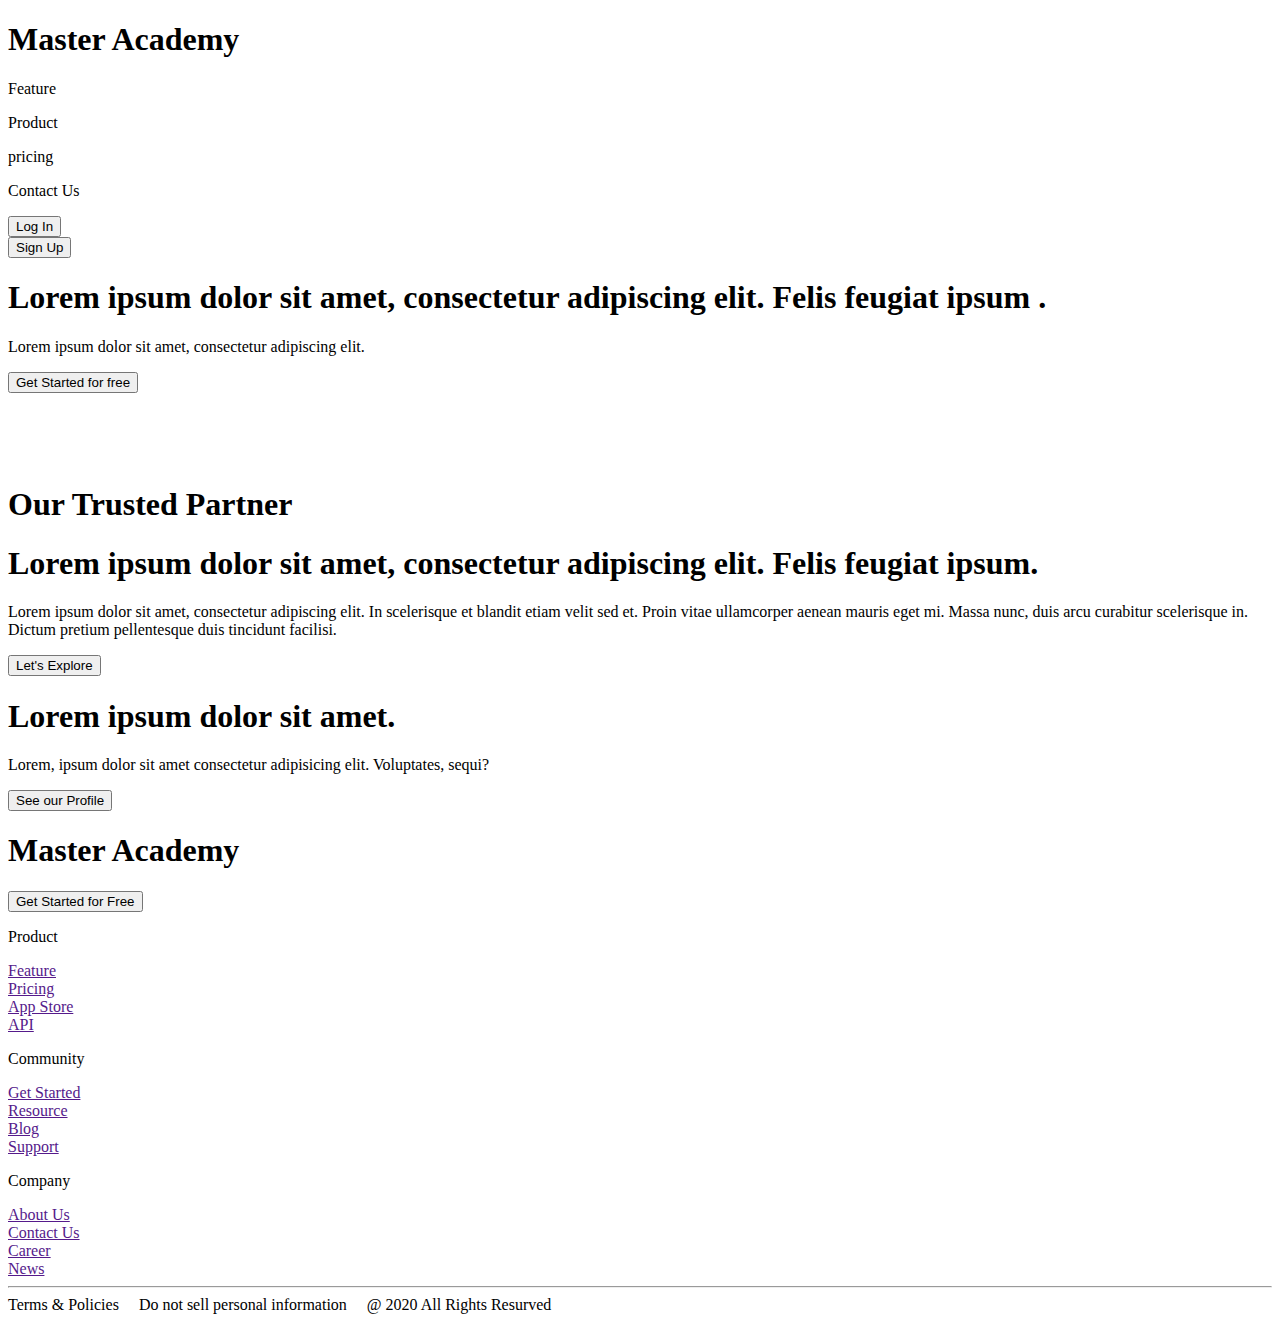
==== lecture_22/index.html @ a1f2fa11 "html file" ====
<!DOCTYPE html>
<html lang="en">
<head>
    <meta charset="UTF-8">
    <meta http-equiv="X-UA-Compatible" content="IE=edge">
    <meta name="viewport" content="width=device-width, initial-scale=1.0">
    <title>Document</title>
    <link rel="stylesheet" href="css/style.css" type="text/css">
    <link href="https://fonts.googleapis.com/css?family=Poppins:100,100italic,200,200italic,300,300italic,regular,italic,500,500italic,600,600italic,700,700italic,800,800italic,900,900italic" rel="stylesheet" />
</head>
<body>
    <div class="container">
        <header>
            <div class="wrap">
                <div class="logo">
                <h1>Master Academy</h1>
                </div>

                <div class="menu">
                    <div class="feature">
                        <p>Feature</p>
                    </div>
                    <div class="product">
                        <p>Product</p>
                    </div>
                    <div class="pricing">
                        <p>pricing</p>
                    </div>
                    <div class="contact">
                        <p>Contact Us</p>
                    </div>
                </div>

                <div class="btn-part">
                    <div class="login">
                        <button class="login-btn">Log In</button>
                    </div>
                    <div class="signup">
                        <button class="signup-btn">Sign Up</button>
                    </div>
                </div>
            </div>
        </header>

        <!-- below header -->

        <section class="one">
            <div class="left-part">
                <div class="head-text">
                <h1>Lorem ipsum dolor sit amet, consectetur adipiscing elit. Felis feugiat ipsum . </h1>
                </div>
                    <div class="block-text">
                     <p>Lorem ipsum dolor sit amet, consectetur adipiscing elit. </p>
                 </div>
                <div class="btn">
                    <button class="start-btn">Get Started for free</button>
                </div>            
            </div>

            <div class="right-part">
                <div class="img">
                
                </div>
            </div>

        </section>

        <!-- partner section -->

        <section class="two">
            <div class="logo-img">
                <div class="logo-one">
                    <img src="img/logo1.jpg" alt="">
                </div>
                <div class="logo-two">
                    <img src="img/logo2.jpg" alt="">
                </div>
                <div class="logo-three">
                    <img src="img/logo3.jpg" alt="">
                </div>
                <div class="logo-four">
                    <img src="img/logo4.jpg" alt="">
                </div>
            </div>
            <div class="partner">
                <h1>Our Trusted Partner</h1>
            </div>
        </section>

        <!--- section three-->
        <section class="three">
            <div class="left-part">
                <div class="bg-img">
                
                </div>
            </div>
            <div class="right-part">
                <div class="head-text">
                    <h1>Lorem ipsum dolor sit amet, consectetur adipiscing elit. Felis feugiat ipsum.</h1>
                </div>
                <div class="block-text">
                    <p>Lorem ipsum dolor sit amet, consectetur adipiscing elit. In scelerisque et blandit etiam velit sed et. Proin vitae ullamcorper aenean mauris eget mi. Massa nunc, duis arcu curabitur scelerisque in. Dictum pretium pellentesque duis tincidunt facilisi.</p>
                </div>
                <div class="btn">
                    <button class="explore">Let's Explore</button>
                </div>
            </div>
        </section>

        <!-- section four -->
        <section class="four">
            <div class="bg-img">
                <div class="overlay">
                    <div class="wrap">
                        <div class="head-text">
                            <h1>Lorem ipsum dolor sit amet.</h1>
                        </div>
                        <div class="block-text">
                            <p>Lorem, ipsum dolor sit amet consectetur adipisicing elit. Voluptates, sequi?</p>
                        </div>
                        <div class="btn">
                            <button class="explore">See our Profile</button>
                        </div>
                    </div>
                </div>
            </div>
        </section>

        <!-- footer -->
        <footer>
            <div class="part-one">
                <div class="left-part">
                    <div class="logo">
                        <h1>Master Academy</h1>
                    </div>
                    <div class="btn">
                        <button class="start-btn">Get Started for Free</button>
                    </div>
                </div>
                <div class="right-part">
                    <div class="product-menu">
                        <div class="head-menu">
                            <p>Product</p>
                        </div>
                        <a href="">Feature</a><br>
                        <a href="">Pricing</a><br>
                        <a href="">App Store</a><br>
                        <a href="">API</a><br>
                    </div>
                    <div class="community-menu">
                        <div class="head-menu">
                            <p>Community</p>
                        </div>
                        <a href="">Get Started</a><br>
                        <a href="">Resource</a><br>
                        <a href="">Blog</a><br>
                        <a href="">Support</a><br>
                    </div>
                    <div class="company-menu">
                        <div class="head-menu">
                            <p>Company</p>
                        </div>
                        <a href="">About Us</a><br>
                        <a href="">Contact Us</a><br>
                        <a href="">Career</a><br>
                        <a href="">News</a><br>
                    </div>
                </div>
            </div>
            <hr>
            <div class="condition">                
                <span>Terms & Policies</span> &nbsp; &nbsp;
                <span>Do not sell personal information</span> &nbsp; &nbsp;
                <span>@ 2020 All Rights Resurved</span>&nbsp
            </div>
        </footer>
    </div>
</body>
</html>
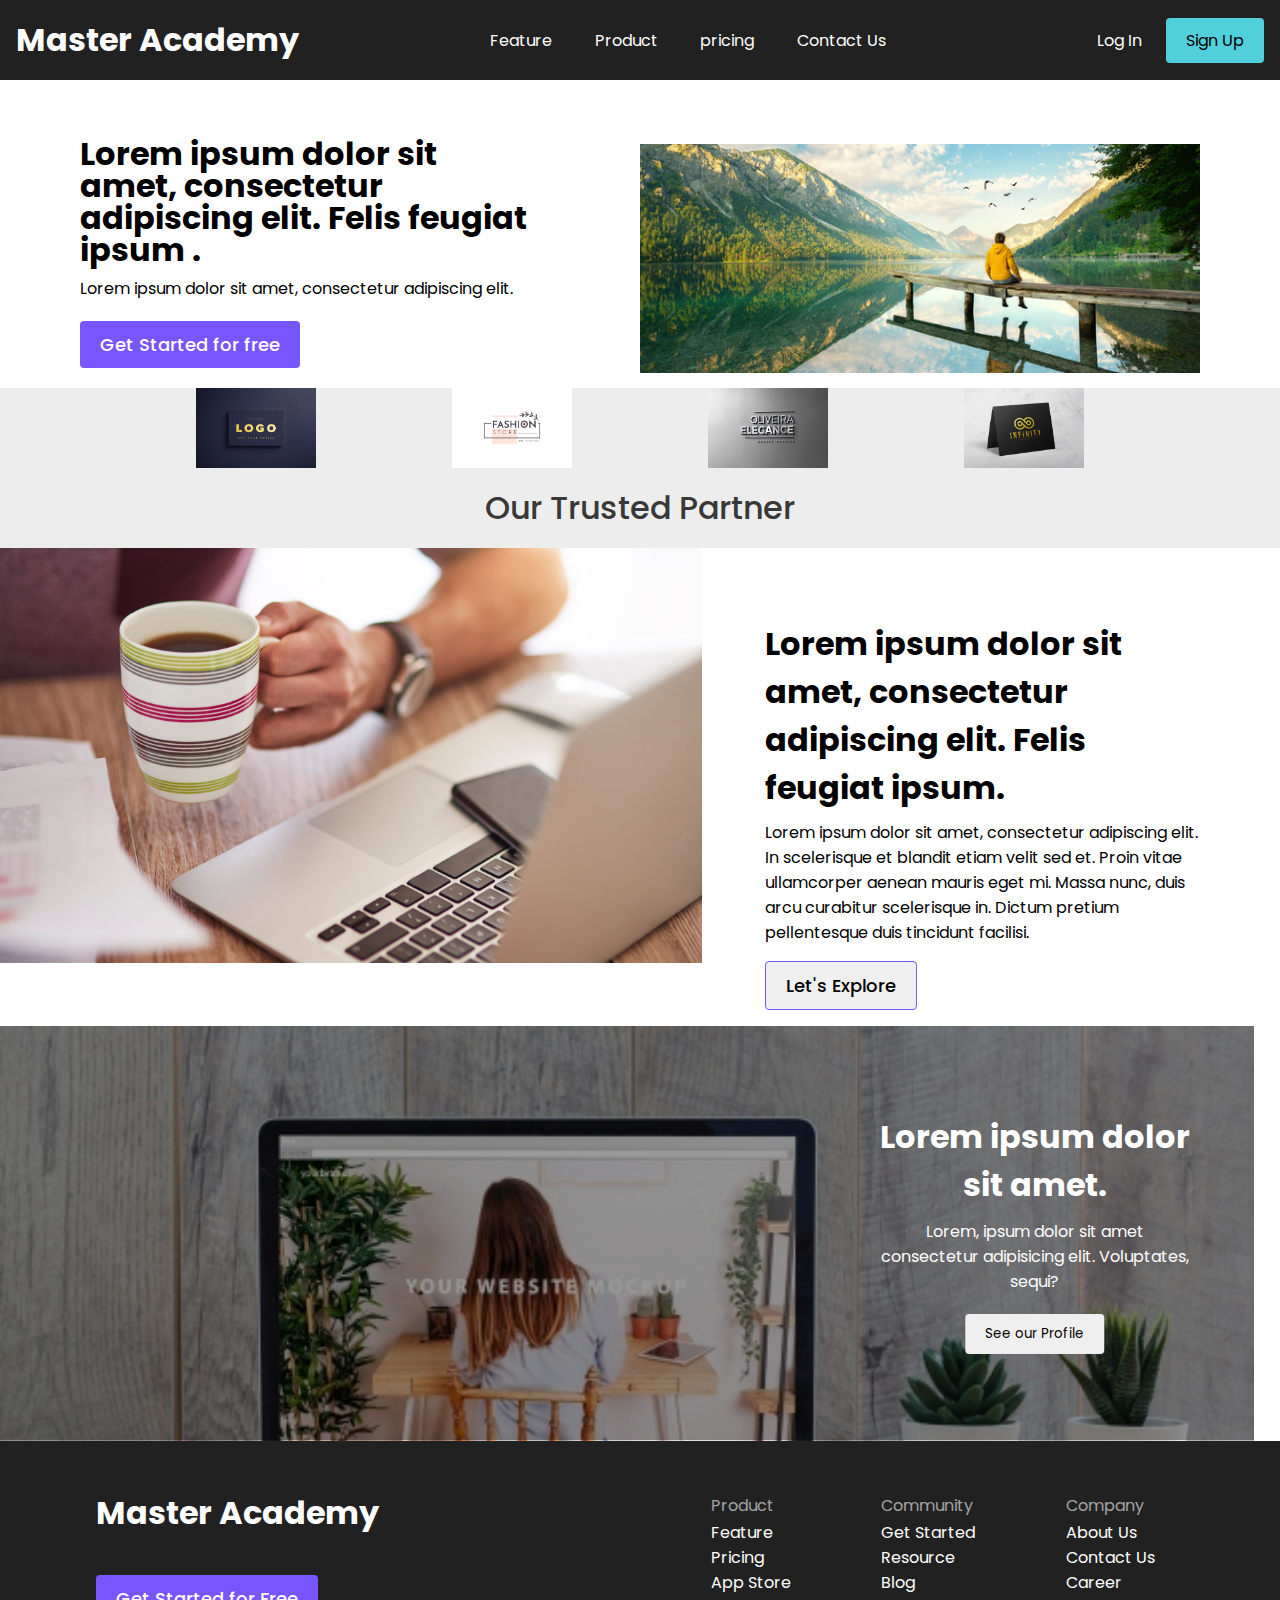
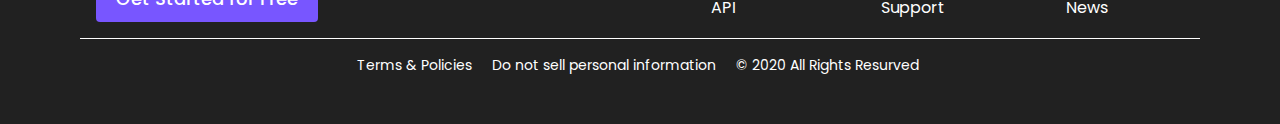
==== commit 0efd1c48: "lecture 22 index page update" ====
--- a/lecture_22/index.html
+++ b/lecture_22/index.html
@@ -4,7 +4,7 @@
     <meta charset="UTF-8">
     <meta http-equiv="X-UA-Compatible" content="IE=edge">
     <meta name="viewport" content="width=device-width, initial-scale=1.0">
-    <title>Document</title>
+    <title>Master Academy</title>
     <link rel="stylesheet" href="css/style.css" type="text/css">
     <link href="https://fonts.googleapis.com/css?family=Poppins:100,100italic,200,200italic,300,300italic,regular,italic,500,500italic,600,600italic,700,700italic,800,800italic,900,900italic" rel="stylesheet" />
 </head>
@@ -171,7 +171,7 @@
             <div class="condition">                
                 <span>Terms & Policies</span> &nbsp; &nbsp;
                 <span>Do not sell personal information</span> &nbsp; &nbsp;
-                <span>@ 2020 All Rights Resurved</span>&nbsp
+                <span>&copy 2020 All Rights Resurved</span>&nbsp
             </div>
         </footer>
     </div>
--- a/lecture_22/css/style.css
+++ b/lecture_22/css/style.css
@@ -0,0 +1,242 @@
+* {
+    margin: 0;
+    padding: 0;
+    box-sizing: border-box;
+    font-family: "poppins", sans-serif;
+}
+
+button {
+    border: none;
+    outline: none;
+    padding: 10px 20px;
+    border-radius: 4px;
+    cursor: pointer;
+    transition: 0.3s;
+}
+
+.start-btn {
+    background-color: #7856FF;
+    color: #fff;
+    font-size: 18px;
+    font-weight: 500;
+}
+
+header {
+    background-color: #212121;
+    color: #fff;
+    padding: 1em 1em;
+    width: 100%;
+    position: fixed;
+    z-index: 99999;
+}
+
+header .wrap {
+    display: grid;
+    grid-template-columns: auto auto auto;
+    align-items: center;
+}
+
+header .menu {
+    display: grid;
+    grid-template-columns: auto auto auto auto;
+    justify-items: center;
+}
+
+header .btn-part {
+    justify-self: flex-end;
+}
+
+header .btn-part div {
+    display: inline;
+}
+
+header .btn-part .login-btn {
+    background-color: transparent;
+    color: #fff;
+    font-size: 16px
+}
+
+header .btn-part .signup-btn {
+    background-color: #51CFDB;
+    color: #000;
+    font-size: 16px;
+}
+
+section.one {
+    padding-top: 5em;
+    display: grid;
+    grid-template-columns: 1fr 1fr;
+    /* grid-gap: 2em; */
+    padding: 8em 5em 0 5em;
+}
+
+.one .left-part {
+    width: 80%;
+}
+
+.one .left-part * {
+    margin: 10px 0;
+}
+
+.one .left-part h1 {
+    line-height: 1em;
+}
+
+.one .right-part {
+    width: 100%;
+}
+
+.one .right-part .img {
+    width: 100%;
+    height: 100%;
+    background-image: url(../img/header.jpg);
+    background-position: center;
+    background-repeat: no-repeat;
+    background-size: contain;
+}
+
+.two {
+    background-color: #EDEDED;
+    text-align: center;
+}
+
+.two img {
+    inline-size: 8em;
+}
+
+.two .logo-img {
+    display: grid;
+    grid-template-columns: auto auto auto auto;
+    padding: 0 8em;
+    justify-items: center;
+}
+
+.two .logo-img>div {
+    width: 120px;
+    height: 80px;
+}
+
+.two .logo-img img {
+    width: 100%;
+    height: 100%;
+}
+
+.two .partner h1 {
+    font-size: 2em;
+    font-weight: 500;
+    color: #383838;
+    padding: 0.5em;
+}
+
+.three {
+    display: grid;
+    grid-template-columns: 56% 44%;
+}
+
+.three .bg-img {
+    width: 98%;
+    height: 415px;
+    background-image: url(../img/cup-coffee-computer-keyboard.jpg);
+    background-position: center;
+    background-repeat: no-repeat;
+    background-size: cover;
+}
+
+.three .right-part {
+    padding: 4em 4em 0 2em;
+}
+
+.three .right-part * {
+    margin: 8px;
+}
+
+.three .explore {
+    border: 1px;
+    border-style: solid;
+    border-color: #7856FF;
+    font-size: 18px;
+    font-weight: 500;
+}
+
+.four .bg-img {
+    width: 98%;
+    height: 415px;
+    background-image: url(../img/section.jpg);
+    background-position: center;
+    background-repeat: no-repeat;
+    background-size: cover;
+}
+
+.four .bg-img .overlay {
+    height: 414px;
+    background-color: rgba(0, 0, 0, 0.4);
+    text-align: right;
+    position: relative;
+}
+
+.four .wrap {
+    width: 25%;
+    color: #fff;
+    top: 25%;
+    left: 75%;
+    position: absolute;
+    text-align: center;
+    transform: translate(-20%, -10%);
+}
+
+.four .wrap * {
+    margin: 10px 0;
+}
+
+footer {
+    background-color: #212121;
+    padding: 3em 5em;
+    color: #fff;
+}
+
+footer a {
+    text-decoration: none;
+    color: #fff;
+}
+
+footer .part-one {
+    display: grid;
+    grid-template-columns: auto auto;
+}
+
+footer .part-one .left-part {
+    margin: 0 1em;
+    position: relative;
+}
+
+footer .part-one .left-part .btn {
+    position: absolute;
+    bottom: 0;
+    left: 0;
+}
+
+footer .part-one .right-part {
+    display: grid;
+    grid-template-columns: auto auto auto;
+    justify-items: center;
+}
+
+footer .part-one .right-part * {
+    margin: 2px 0;
+}
+
+footer .part-one .right-part p {
+    color: rgba(255, 255, 255, .6);
+}
+
+hr {
+    background: #fff;
+    height: 1px;
+    border: none;
+    margin: 1em 0;
+}
+
+.condition {
+    text-align: center;
+    font-size: 14px;
+}